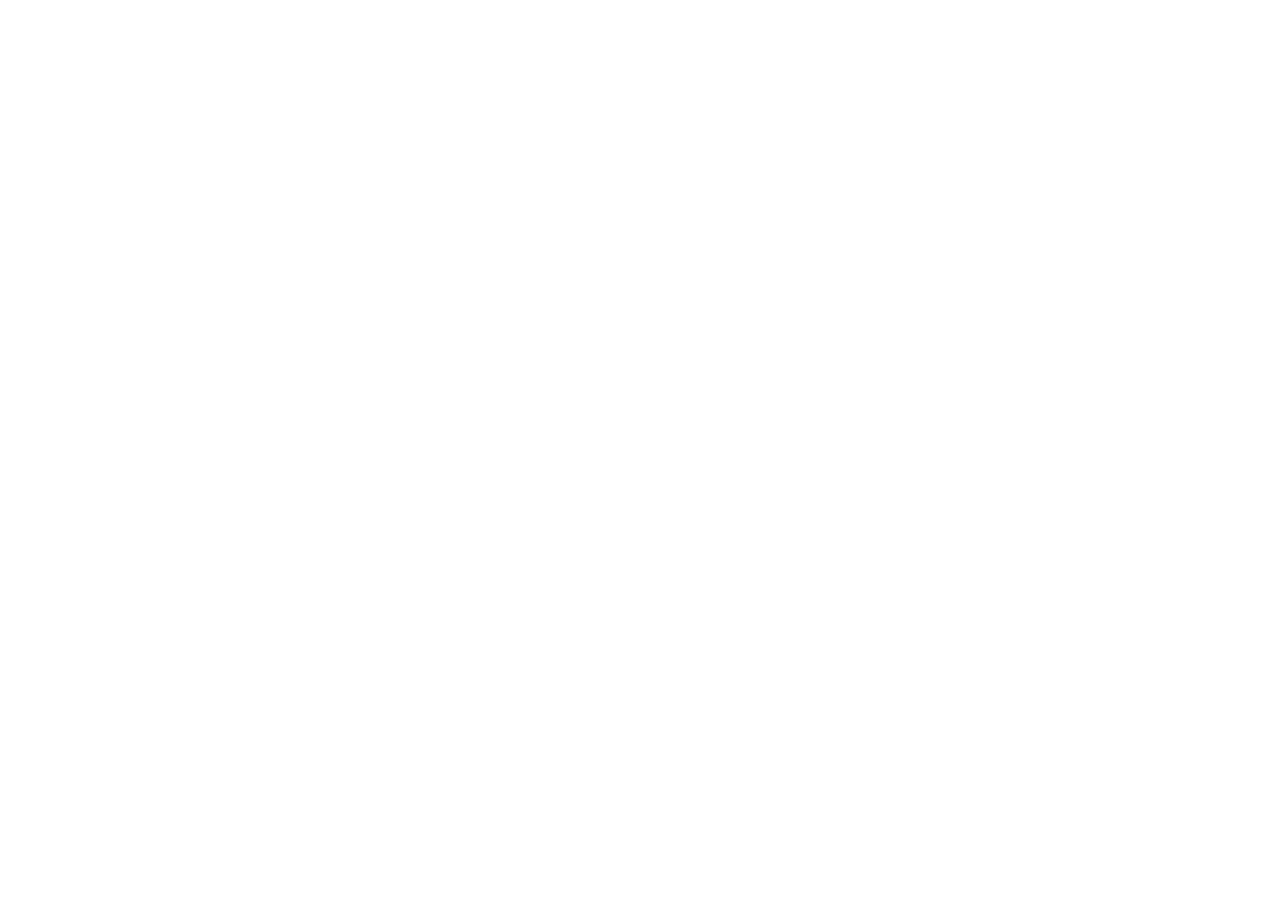
==== pages/anime_list.html @ 12e43b63 "Initial commit" ====
<!DOCTYPE html>
<html lang="en">
<head>
    <meta charset="UTF-8">
    <meta name="viewport" content="width=device-width, initial-scale=1.0">
    <title>Document</title>
</head>
<body>
    
</body>
</html>
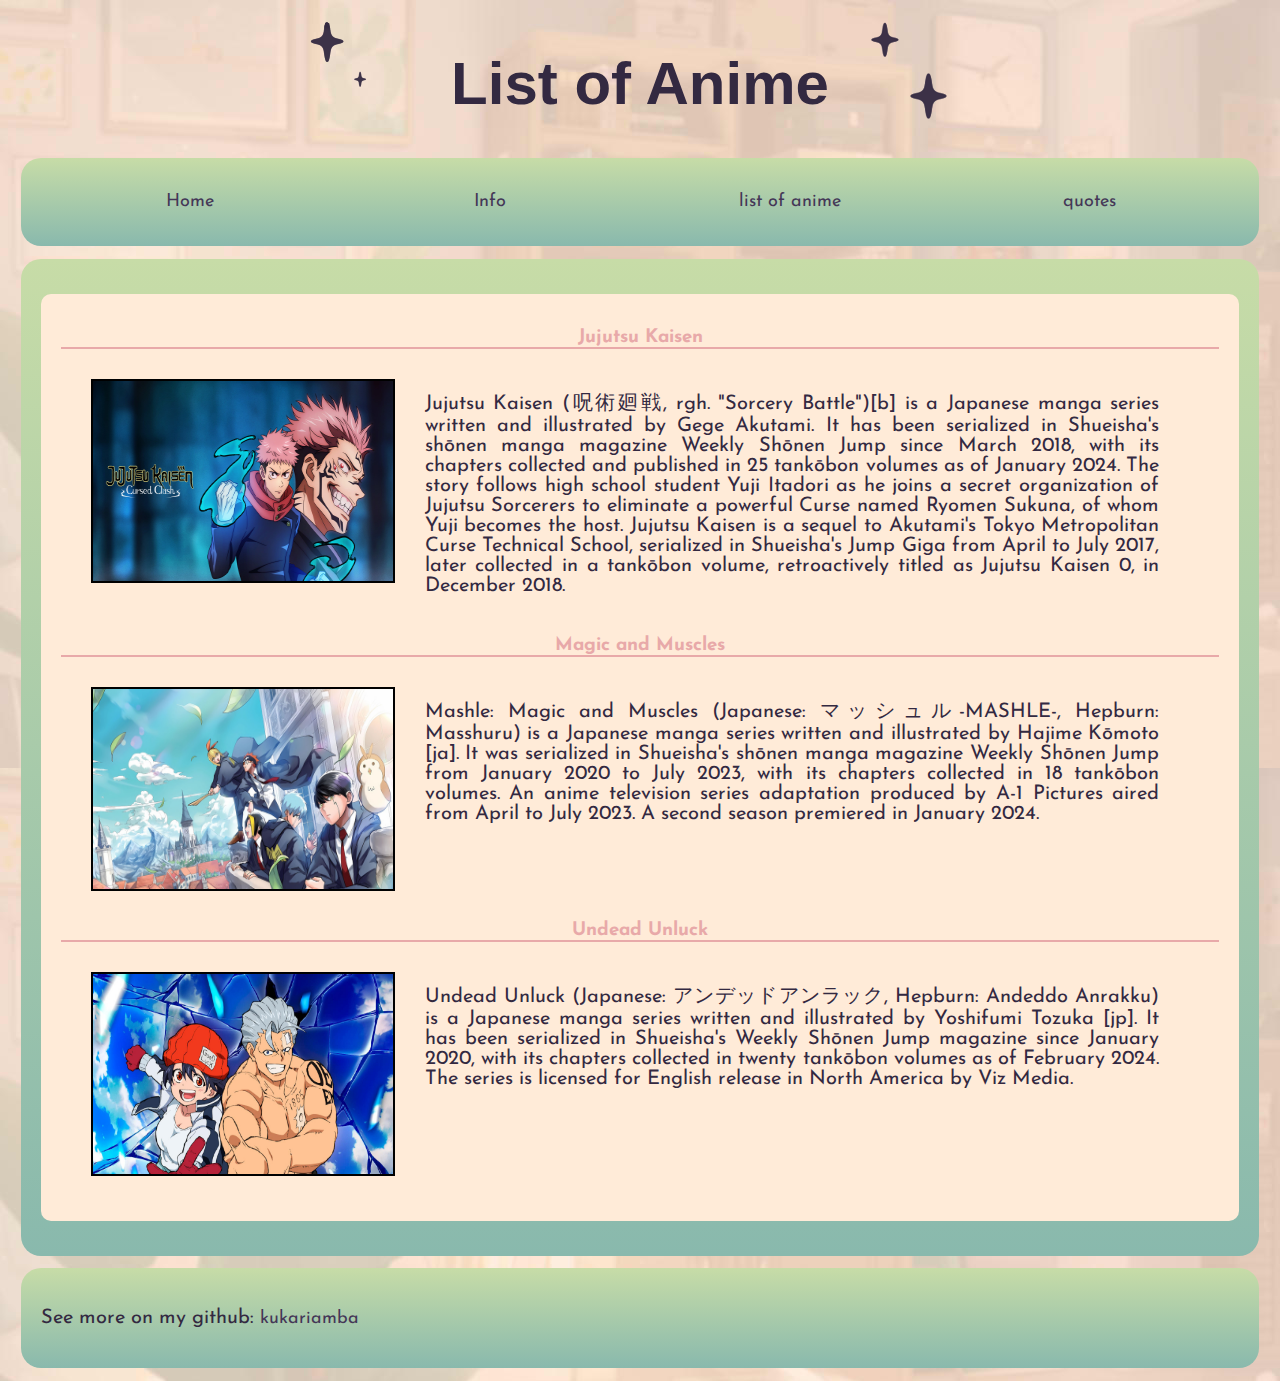
==== commit 9dc49810: "Add anime_list page" ====
--- a/pages/anime_list.html
+++ b/pages/anime_list.html
@@ -1,11 +1,76 @@
 <!DOCTYPE html>
 <html lang="en">
+
 <head>
-    <meta charset="UTF-8">
-    <meta name="viewport" content="width=device-width, initial-scale=1.0">
-    <title>Document</title>
+  <meta charset="UTF-8">
+  <meta name="viewport" content="width=device-width, initial-scale=1.0">
+  <link rel="stylesheet" href="https://fonts.googleapis.com/css?family=Josefin+Sans" />
+  <link href="https://fonts.cdnfonts.com/css/soligant" rel="stylesheet" />
+  <link rel="stylesheet" href="/css/anime_list.css">
+  <title>Document</title>
 </head>
+
 <body>
-    
+  <header>
+    <div class="stars">
+      <img src="/img/stars.png" alt="" />
+    </div>
+    <h1>List of Anime</h1>
+    <nav class="back">
+      <ul>
+        <li><a href="/pages/index.html">Home</a></li>
+        <li><a href="/pages/info.html">Info</a></li>
+        <li><a href="/pages/anime_list.html">list of anime</a></li>
+        <li><a href="/pages/quotes.html">quotes</a></li>
+      </ul>
+    </nav>
+  </header>
+  <main>
+    <section class="back">
+      <article>
+        <h3>
+          Jujutsu Kaisen</h3>
+        <div class="anime">
+          <img
+            src="/img/jujutsu.jpg"
+            alt="">
+          <p>
+            Jujutsu Kaisen (呪術廻戦, rgh. "Sorcery Battle")[b] is a Japanese manga series written and illustrated by Gege
+            Akutami. It has been serialized in Shueisha's shōnen manga magazine Weekly Shōnen Jump since March 2018,
+            with its chapters collected and published in 25 tankōbon volumes as of January 2024. The story follows high
+            school student Yuji Itadori as he joins a secret organization of Jujutsu Sorcerers to eliminate a powerful
+            Curse named Ryomen Sukuna, of whom Yuji becomes the host. Jujutsu Kaisen is a sequel to Akutami's Tokyo
+            Metropolitan Curse Technical School, serialized in Shueisha's Jump Giga from April to July 2017, later
+            collected in a tankōbon volume, retroactively titled as Jujutsu Kaisen 0, in December 2018.
+          </p>
+        </div>
+        <h3>Magic and Muscles</h3>
+
+        <div class="anime">
+          <img src="/img/magic.jpg" alt="">
+          <p>
+            Mashle: Magic and Muscles (Japanese: マッシュル-MASHLE-, Hepburn: Masshuru) is a Japanese manga series written and illustrated by Hajime Kōmoto [ja]. It was serialized in Shueisha's shōnen manga magazine Weekly Shōnen Jump from January 2020 to July 2023, with its chapters collected in 18 tankōbon volumes. An anime television series adaptation produced by A-1 Pictures aired from April to July 2023. A second season premiered in January 2024.
+          </p>
+        </div>
+        <h3> Undead Unluck</h3>
+
+        <div class="anime">
+          <img src="/img/undead unluck.jpg" alt="">
+          <p>
+            Undead Unluck (Japanese: アンデッドアンラック, Hepburn: Andeddo Anrakku) is a Japanese manga series written and illustrated by Yoshifumi Tozuka [jp]. It has been serialized in Shueisha's Weekly Shōnen Jump magazine since January 2020, with its chapters collected in twenty tankōbon volumes as of February 2024. The series is licensed for English release in North America by Viz Media.
+          </p>
+        </div>
+      </article>
+
+    </section>
+  </main>
+
+  <footer class="back">
+    <CREDIT
+      ><p>See more on my github: <a href="#">kukariamba</a></p>
+    </CREDIT>
+  </footer>
+
 </body>
+
 </html>--- a/css/anime_list.css
+++ b/css/anime_list.css
@@ -0,0 +1,41 @@
+@import url(/css/global.css);
+@import url(/css/styles.css);
+
+/* 
+*
+*/
+
+.anime {
+    display: flex;
+    margin: 30px;
+}
+
+.anime img {
+    border: 2px solid black;
+    width: 300px;
+    height: 200px;
+    min-width: 300px;
+    min-height: 200px;
+}
+
+.anime p {
+    flex: 2;
+    text-align: justify;
+    margin: 10px 30px;
+}
+
+h3 {
+    text-align: center;
+    color: #e8a9a9;
+    border-bottom: 2px solid #e8a9a9;
+}
+
+
+a:hover {
+    color: #ffebd8;
+
+}
+
+.tirlist :hover {
+    color: #ffebd8;
+}
